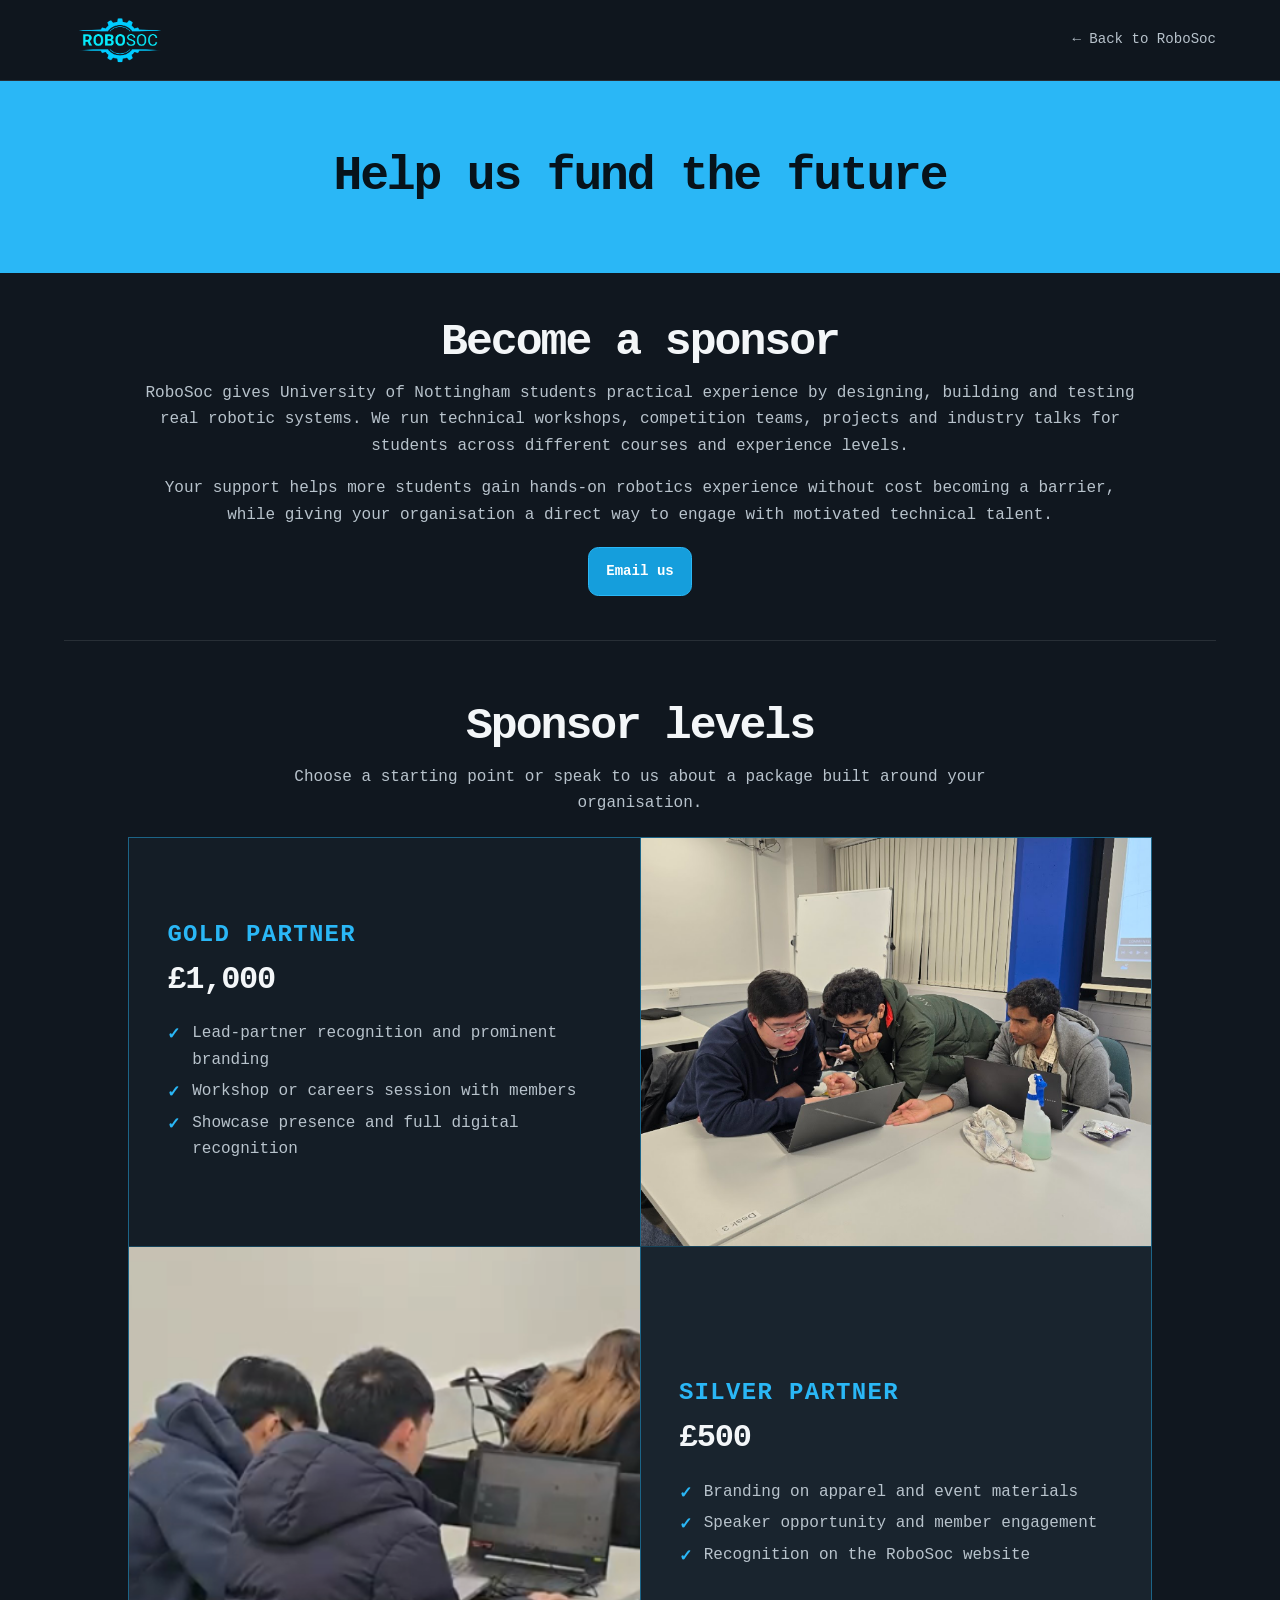
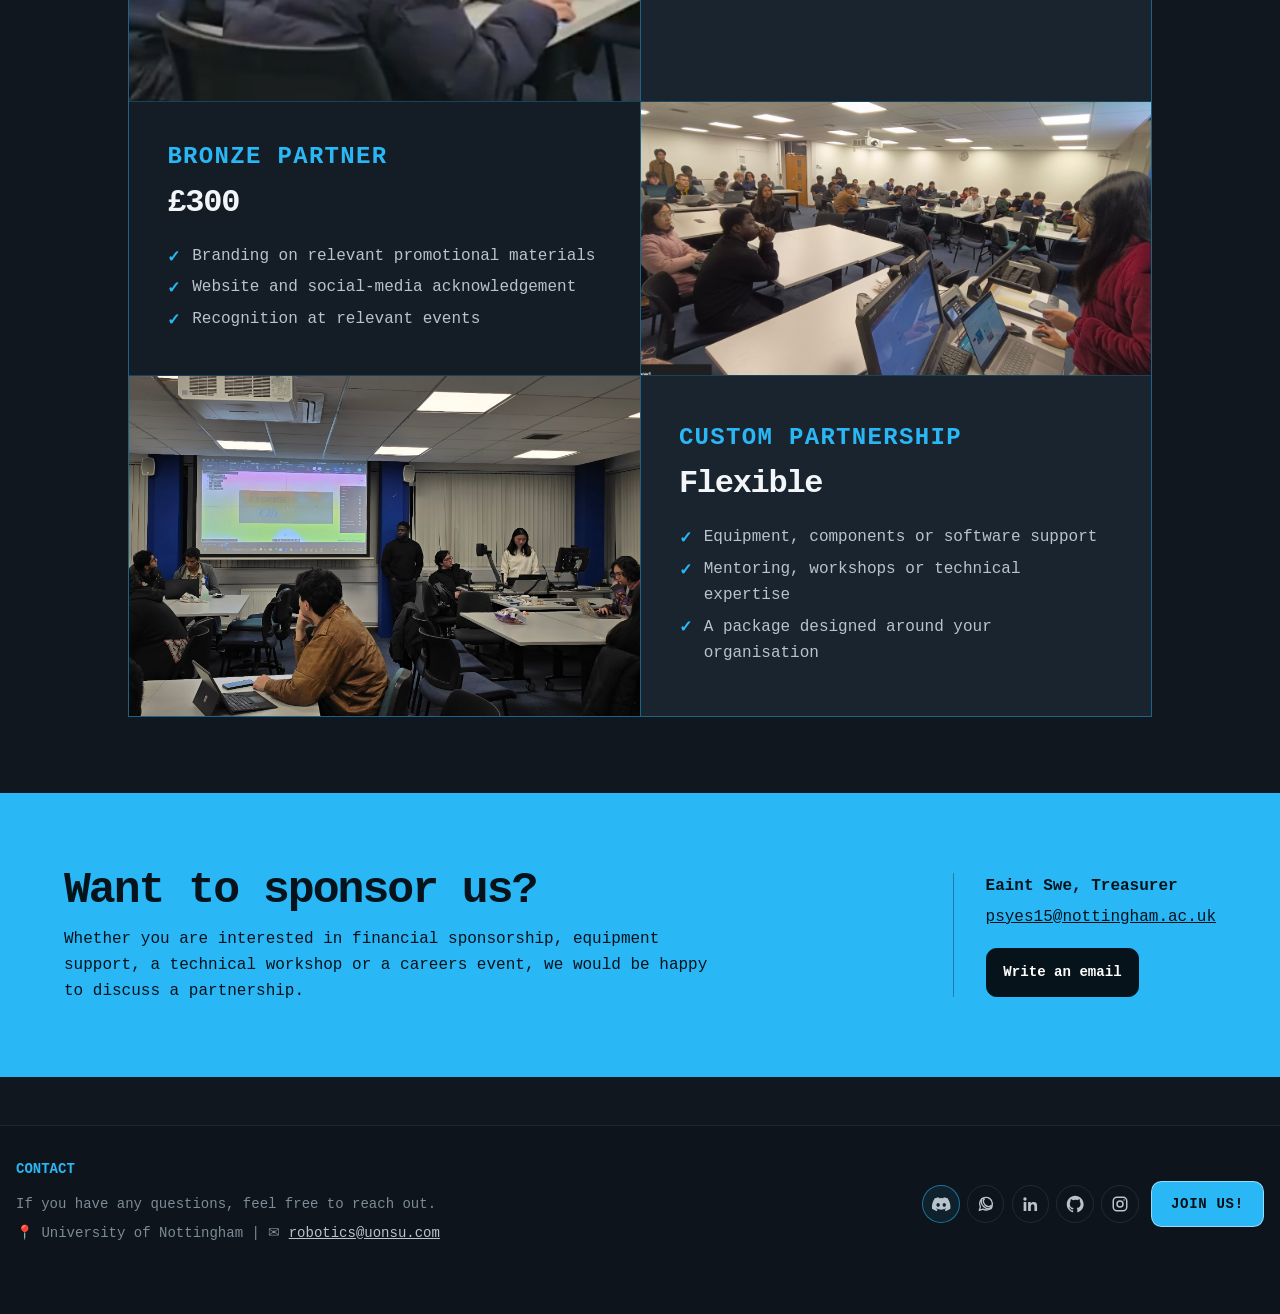
==== sponsor.html @ b11c74c1 "Added further feedback and sponsorship page" ====
<!doctype html>
<html lang="en">
<head>
<meta charset="utf-8"><meta name="viewport" content="width=device-width,initial-scale=1">
<meta name="description" content="Partner with the University of Nottingham Robotics Society and support practical robotics education.">
<title>Sponsor RoboSoc | UoN Robotics Society</title><link rel="icon" href="assets/robosoc-logo-transparent.png" type="image/png"><link rel="stylesheet" href="styles/shared-footer.css">
<style>
:root{color-scheme:dark;--bg:#10171f;--surface:#19242e;--deep:#141d26;--border:rgba(255,255,255,.1);--text:#f3f6f8;--dim:#b8c3cc;--muted:#7d8b96;--cyan:#2ab7f6;--action:#159edc;--soft:rgba(42,183,246,.1)}
*{box-sizing:border-box}html{scroll-behavior:smooth;scroll-padding-top:6rem}body{margin:0;background:var(--bg);color:var(--text);font:16px/1.65 ui-monospace,SFMono-Regular,Menlo,Consolas,monospace;text-rendering:optimizeLegibility}a{color:inherit}img{display:block;max-width:100%}h1,h2,h3,p{margin-top:0}h1,h2,h3{line-height:1.12;text-wrap:balance}h1{margin:0;font-size:clamp(2.45rem,7vw,5rem);letter-spacing:-.065em}h2{margin-bottom:.8rem;font-size:clamp(1.75rem,4vw,2.8rem);letter-spacing:-.045em}h3{font-size:1.15rem}.shell{width:min(72rem,calc(100% - 2rem));margin-inline:auto}.skip{position:fixed;z-index:50;top:-4rem;left:1rem;padding:.65rem 1rem;background:var(--cyan);color:#061018}.skip:focus{top:1rem}a:focus-visible,summary:focus-visible{outline:2px solid var(--cyan);outline-offset:4px}
header{position:sticky;z-index:20;top:0;border-bottom:1px solid var(--border);background:rgba(16,23,31,.95);backdrop-filter:blur(18px)}nav{min-height:5rem;display:flex;align-items:center;justify-content:space-between;gap:1rem}.brand{display:inline-flex;align-items:center;text-decoration:none}.brand img{width:7rem;height:3.7rem;object-fit:cover;transform:scale(1.55)}.nav-actions,.actions{display:flex;flex-wrap:wrap;align-items:center;gap:.7rem}.back{color:var(--dim);text-decoration:none;font-size:.88rem}.back:hover{color:var(--cyan)}
.button{display:inline-flex;min-height:46px;align-items:center;justify-content:center;padding:.74rem 1.05rem;border:1px solid var(--cyan);border-radius:.65rem;background:transparent;color:var(--text);font-size:.88rem;font-weight:900;text-decoration:none;transition:.2s}.button:hover{transform:translateY(-2px);background:var(--soft)}.button--primary{background:var(--action);color:#fff}.button--primary:hover{background:#0c83bb}
.funding{background:var(--cyan);color:#07131b}.funding .shell{display:flex;min-height:clamp(9.5rem,17vw,12rem);align-items:center;justify-content:center;text-align:center}.funding h1{font-size:clamp(2rem,4.5vw,3rem);letter-spacing:-.045em}.intro{display:block;max-width:64rem;padding-block:clamp(2rem,4vw,2.75rem);text-align:center}.intro p{max-width:62rem;margin-inline:auto;color:var(--dim)}.intro .actions{justify-content:center;margin-top:1.2rem}.section-heading{margin-bottom:1.25rem}.section-heading p{max-width:45rem;margin-bottom:0;color:var(--dim)}
.levels{padding-block:clamp(2.75rem,5vw,3.75rem);border-top:1px solid var(--border)}.levels>.section-heading{text-align:center}.levels>.section-heading p{margin-inline:auto}.partner-grid{display:grid;width:min(64rem,100%);margin-inline:auto;overflow:hidden;gap:1px;border:1px solid rgba(42,183,246,.28);background:rgba(42,183,246,.28)}.partner-tier{display:grid;grid-template-columns:repeat(2,minmax(0,1fr));min-height:16rem;gap:1px;background:rgba(42,183,246,.28)}.partner-copy{display:flex;flex-direction:column;justify-content:center;padding:clamp(1.5rem,3vw,2.6rem);background:var(--deep)}.partner-tier:nth-child(even) .partner-copy{background:var(--surface)}.partner-tier:nth-child(even) .partner-image{order:-1}.partner-copy h3{margin:0 0 .35rem;color:var(--cyan);font-size:clamp(1.15rem,2vw,1.5rem);letter-spacing:.055em;text-transform:uppercase}.price{margin:0 0 .85rem;color:var(--text);font-size:clamp(1.5rem,2.7vw,2rem);font-weight:900;letter-spacing:-.04em}.partner-copy ul{margin:0;padding:0;list-style:none;color:var(--dim)}.partner-copy li{position:relative;padding-left:1.55rem}.partner-copy li::before{position:absolute;top:.12em;left:0;color:var(--cyan);content:"✓";font-weight:900}.partner-copy li+li{margin-top:.32rem}.partner-image{min-height:16rem;overflow:hidden;background:#0c141c}.partner-image img{width:100%;height:100%;object-fit:cover}.partner-image--laptops img{transform:scale(1.08)}.partner-image--robot-front img{object-position:center 42%}.partner-image--robot-rear img{object-position:center 48%}
.contact-band{margin-top:1rem;background:var(--cyan);color:#07131b}.contact-inner{display:grid;grid-template-columns:minmax(0,1fr) auto;align-items:center;gap:2rem;padding-block:clamp(2.5rem,6vw,4.5rem)}.contact-inner h2{margin-bottom:.65rem}.contact-inner p{max-width:42rem;margin-bottom:0}.contact-details{min-width:min(100%,26rem);padding-left:2rem;border-left:1px solid rgba(7,19,27,.35)}.contact-details strong,.contact-details>a{display:block}.contact-details>a{width:fit-content;margin-top:.25rem}.contact-details .actions{margin-top:1.1rem}.contact-band .button{border-color:#07131b;color:#07131b}.contact-band .button--primary{background:#07131b;color:#fff}.contact-band .button:hover{background:rgba(7,19,27,.1)}.contact-band .button--primary:hover{background:#172630}
footer{border-top:1px solid var(--border)}.footer-inner{display:flex;align-items:center;justify-content:space-between;gap:1rem;padding:1.6rem 0;color:var(--muted);font-size:.76rem}.footer-inner a{color:var(--dim)}
@media(max-width:820px){.partner-tier{min-height:15rem}.partner-image{min-height:15rem}.contact-inner{grid-template-columns:1fr}.contact-details{padding:1.4rem 0 0;border-top:1px solid rgba(7,19,27,.35);border-left:0}}
@media(max-width:620px){.partner-tier{grid-template-columns:1fr}.partner-tier:nth-child(even) .partner-image{order:0}.partner-image{min-height:12rem}.partner-copy{padding:1.5rem}.partner-copy h3{font-size:1.12rem}.price{font-size:1.55rem}}
@media(max-width:560px){.shell{width:min(100% - 1.25rem,72rem)}nav{min-height:4.5rem}.brand img{width:5.4rem}.back{display:none}.funding .shell{min-height:9rem}.intro{padding-block:2.25rem}.actions .button{width:100%}.levels{padding-block:2.5rem}.contact-details{min-width:0}.footer-inner{align-items:flex-start;flex-direction:column}}
</style>
</head>
<body>
<a class="skip" href="#main">Skip to main content</a>
<header><nav class="shell" aria-label="Sponsorship navigation"><a class="brand" href="index.html" aria-label="RoboSoc home"><img src="assets/robosoc-logo-transparent.png" alt="UoN Robotics Society logo"></a><div class="nav-actions"><a class="back" href="index.html">&larr; Back to RoboSoc</a></div></nav></header>
<main id="main">
<section class="funding" aria-labelledby="page-title"><div class="shell"><h1 id="page-title">Help us fund the future</h1></div></section>
<section class="shell intro" aria-labelledby="intro-title"><h2 id="intro-title">Become a sponsor</h2><p>RoboSoc gives University of Nottingham students practical experience by designing, building and testing real robotic systems. We run technical workshops, competition teams, projects and industry talks for students across different courses and experience levels.</p><p>Your support helps more students gain hands-on robotics experience without cost becoming a barrier, while giving your organisation a direct way to engage with motivated technical talent.</p><div class="actions"><a class="button button--primary" href="mailto:psyes15@nottingham.ac.uk?subject=RoboSoc%20sponsorship%20enquiry">Email us</a></div></section>
<section id="levels" class="shell levels" aria-labelledby="levels-title"><div class="section-heading"><h2 id="levels-title">Sponsor levels</h2><p>Choose a starting point or speak to us about a package built around your organisation.</p></div><div class="partner-grid">
<article class="partner-tier"><div class="partner-copy"><h3>Gold Partner</h3><p class="price">£1,000</p><ul><li>Lead-partner recognition and prominent branding</li><li>Workshop or careers session with members</li><li>Showcase presence and full digital recognition</li></ul></div><div class="partner-image"><img src="assets/sponsor-workshop-team.png" width="822" height="658" loading="lazy" alt="RoboSoc members working together at a technical workshop"></div></article>
<article class="partner-tier"><div class="partner-copy"><h3>Silver Partner</h3><p class="price">£500</p><ul><li>Branding on apparel and event materials</li><li>Speaker opportunity and member engagement</li><li>Recognition on the RoboSoc website</li></ul></div><div class="partner-image partner-image--laptops"><img src="assets/sponsor-workshop-laptops.png" width="420" height="375" loading="lazy" alt="RoboSoc members programming together on laptops"></div></article>
<article class="partner-tier"><div class="partner-copy"><h3>Bronze Partner</h3><p class="price">£300</p><ul><li>Branding on relevant promotional materials</li><li>Website and social-media acknowledgement</li><li>Recognition at relevant events</li></ul></div><div class="partner-image partner-image--robot-front"><img src="assets/sponsor-bronze-workshop.png" width="1276" height="682" loading="lazy" alt="Students attending a RoboSoc workshop in a computer lab"></div></article>
<article class="partner-tier"><div class="partner-copy"><h3>Custom Partnership</h3><p class="price">Flexible</p><ul><li>Equipment, components or software support</li><li>Mentoring, workshops or technical expertise</li><li>A package designed around your organisation</li></ul></div><div class="partner-image partner-image--robot-rear"><img src="assets/sponsor-flexible-workshop.png" width="958" height="639" loading="lazy" alt="RoboSoc members working together during a technical session"></div></article>
</div></section>
<section class="contact-band" aria-labelledby="contact-title"><div class="shell contact-inner"><div><h2 id="contact-title">Want to sponsor us?</h2><p>Whether you are interested in financial sponsorship, equipment support, a technical workshop or a careers event, we would be happy to discuss a partnership.</p></div><div class="contact-details"><strong>Eaint Swe, Treasurer</strong><a href="mailto:psyes15@nottingham.ac.uk">psyes15@nottingham.ac.uk</a><div class="actions"><a class="button button--primary" href="mailto:psyes15@nottingham.ac.uk?subject=RoboSoc%20sponsorship%20enquiry">Write an email</a></div></div></div></section>
</main><footer class="shared-footer" id="contact"><div class="shared-footer__inner"><div class="shared-footer__layout"><div class="shared-footer__copy"><div class="shared-footer__title">CONTACT</div><p>If you have any questions, feel free to reach out.</p><p><span aria-hidden="true">📍</span> <span>University of Nottingham</span> | <span aria-hidden="true">✉</span> <a href="mailto:robotics@uonsu.com">robotics@uonsu.com</a></p></div><div class="shared-footer__actions"><div class="shared-footer__socials" aria-label="RoboSoc social links"><a class="shared-footer__social shared-footer__social--primary" href="https://discord.gg/pT8Kv5G4Uf" target="_blank" rel="noopener" aria-label="Discord"><svg viewBox="0 0 24 24" aria-hidden="true"><path d="M19.636 5.066A18 18 0 0 0 15.097 3.67c-.215.383-.409.778-.582 1.182a17 17 0 0 0-5.036 0A12 12 0 0 0 8.897 3.67 18 18 0 0 0 4.355 5.07C1.483 9.32.704 13.464 1.093 17.549a20 20 0 0 0 5.567 2.795c.451-.606.85-1.25 1.192-1.923a12 12 0 0 1-1.877-.896l.46-.346a13 13 0 0 0 11.13 0l.46.346c-.599.354-1.228.655-1.881.898.343.673.742 1.316 1.192 1.921a20 20 0 0 0 5.57-2.793c.457-4.738-.78-8.844-3.27-12.485M8.345 15.037c-1.085 0-1.981-.985-1.981-2.196s.865-2.205 1.978-2.205 2.002.994 1.983 2.205-.874 2.196-1.98 2.196m7.31 0c-1.087 0-1.98-.985-1.98-2.196s.865-2.205 1.98-2.205 1.996.994 1.977 2.205-.872 2.196-1.977 2.196"/></svg></a><a class="shared-footer__social" href="https://chat.whatsapp.com/CIVoRgM0yKe0W280iibwoX" target="_blank" rel="noopener" aria-label="WhatsApp"><svg viewBox="0 0 24 24" aria-hidden="true"><path d="M20.5 3.5A11.8 11.8 0 0 0 2.1 17.7L1 22l4.4-1.1A11.8 11.8 0 1 0 20.5 3.5M12 20a8 8 0 0 1-4.1-1.1l-.3-.2-2.6.7.7-2.5-.2-.4A8 8 0 1 1 12 20m4.4-6c-.2-.1-1.4-.7-1.7-.8s-.4-.1-.6.1-.6.8-.8 1-.3.2-.5.1a6.6 6.6 0 0 1-3.2-2.8c-.2-.4.2-.4.6-1.3.1-.2 0-.4 0-.5l-.8-1.9c-.2-.5-.4-.4-.6-.4h-.5c-.2 0-.5.1-.7.3-.3.3-1 1-1 2.4s1 2.8 1.2 3a10.6 10.6 0 0 0 4.1 3.6c1.5.6 2 .7 2.7.6.9-.1 1.4-.7 1.6-1.3.2-.6.2-1.1.1-1.3 0-.2-.2-.2-.4-.3"/></svg></a><a class="shared-footer__social" href="https://www.linkedin.com/company/uon-robotics-society-uk" target="_blank" rel="noopener" aria-label="LinkedIn"><svg viewBox="0 0 24 24" aria-hidden="true"><path d="M9.292 9.292h3.31v1.687h.036c.505-.91 1.995-1.834 3.838-1.834C20.013 9.145 21 11.023 21 14.502V21h-3.512v-5.858c0-1.557-.622-2.923-2.076-2.923-1.766 0-2.608 1.195-2.608 3.157V21H9.292zM3.438 21H6.95V9.292H3.438zM7.39 5.194a2.195 2.195 0 1 1-4.39 0 2.195 2.195 0 0 1 4.39 0"/></svg></a><a class="shared-footer__social" href="https://github.com/Robotics-Society-UoN" target="_blank" rel="noopener" aria-label="GitHub"><svg viewBox="0 0 24 24" aria-hidden="true"><path d="M12.009 1C5.92 1 1 5.958 1 12.091c0 4.903 3.153 9.053 7.528 10.521.547.11.747-.238.747-.532 0-.257-.018-1.138-.018-2.057-3.063.661-3.7-1.322-3.7-1.322-.492-1.285-1.222-1.616-1.222-1.616-1.002-.679.073-.679.073-.679 1.112.074 1.696 1.139 1.696 1.139.984 1.689 2.57 1.211 3.207.918.091-.717.383-1.212.693-1.488-2.442-.257-5.012-1.212-5.012-5.472 0-1.212.437-2.203 1.13-2.974-.11-.276-.492-1.414.11-2.938 0 0 .929-.294 3.025 1.138A10.5 10.5 0 0 1 12.009 6.36c.93 0 1.877.129 2.752.368 2.096-1.432 3.026-1.138 3.026-1.138.602 1.524.219 2.662.11 2.938.71.77 1.129 1.762 1.129 2.974 0 4.26-2.57 5.197-5.03 5.472.4.349.747 1.01.747 2.057 0 1.487-.018 2.68-.018 3.047 0 .294.2.643.747.533C19.847 21.143 23 16.994 23 12.09 23.018 5.958 18.079 1 12.009 1"/></svg></a><a class="shared-footer__social" href="https://www.instagram.com/uon_robotics_society/" target="_blank" rel="noopener" aria-label="Instagram"><svg viewBox="0 0 24 24" aria-hidden="true"><path d="M12 2c-2.709 0-3.059 0-4.131.056-.83.016-1.65.173-2.427.463-.654.26-1.207.598-1.772 1.163-.553.553-.903 1.106-1.151 1.772-.248.632-.417 1.354-.463 2.426C2.011 8.94 2 9.28 2 12c0 2.709 0 3.047.056 4.12.046 1.072.226 1.806.463 2.438.26.654.598 1.207 1.151 1.772.565.553 1.118.903 1.772 1.151.643.248 1.366.417 2.427.463C8.94 21.989 9.28 22 12 22c2.709 0 3.047 0 4.12-.056 1.06-.046 1.794-.226 2.426-.463a5.5 5.5 0 0 0 1.772-1.151c.565-.565.903-1.129 1.152-1.772.248-.643.417-1.366.474-2.438C21.989 15.06 22 14.72 22 12c0-2.709-.011-3.047-.056-4.12a7.5 7.5 0 0 0-.474-2.426 5.5 5.5 0 0 0-1.152-1.772c-.564-.565-1.106-.903-1.772-1.163a7.5 7.5 0 0 0-2.426-.451C15.047 2.011 14.709 2 12 2m0 4.865a5.135 5.135 0 1 0 0 10.27 5.135 5.135 0 0 0 0-10.27m0 8.465a3.33 3.33 0 1 1 0-6.66 3.33 3.33 0 0 1 0 6.66m6.535-8.669a1.196 1.196 0 1 1-2.393 0 1.196 1.196 0 0 1 2.393 0"/></svg></a></div><a class="shared-footer__join" href="https://su.nottingham.ac.uk/shop/product/24959-RB-1YEARmembership" target="_blank" rel="noopener">JOIN US!</a></div></div></div></footer>
</body></html>
---- styles/shared-footer.css ----
.shared-footer {
  margin-top: 3rem;
  padding: 0;
  border-top: 1px solid rgba(255, 255, 255, .085);
  background: #0d141b;
  color: #b8c3cc;
  font-size: .875rem;
}
.shared-footer__inner { width: min(80rem, calc(100% - 2rem)); margin-inline: auto; padding: 2rem 0; }
.shared-footer__layout { display: flex; align-items: center; justify-content: space-between; gap: 1.5rem; margin-bottom: 2rem; }
.shared-footer__copy { max-width: 46rem; }
.shared-footer__title { margin-bottom: .75rem; color: #2ab7f6; font-weight: 800; }
.shared-footer p { margin: 0 0 .35rem; color: #7d8b96; }
.shared-footer a { color: #b8c3cc; }
.shared-footer a:hover { color: #f3f6f8; }
.shared-footer__actions { display: flex; align-items: center; justify-content: flex-end; gap: .75rem; margin-left: auto; }
.shared-footer__socials { display: flex; align-items: center; gap: .45rem; }
.shared-footer__social {
  display: inline-grid;
  width: 2.35rem;
  height: 2.35rem;
  flex: 0 0 auto;
  place-items: center;
  border: 1px solid rgba(255, 255, 255, .085);
  border-radius: 999px;
  color: #b8c3cc;
  text-decoration: none;
}
.shared-footer__social:hover { border-color: #2ab7f6; color: #2ab7f6; }
.shared-footer__social--primary { border-color: rgba(42, 183, 246, .55); background: rgba(42, 183, 246, .08); color: #2ab7f6; }
.shared-footer__social svg { width: 1.15rem; height: 1.15rem; fill: currentColor; }
.shared-footer__social[aria-label="Discord"] svg { transform: scale(1.1); transform-origin: center; }
.shared-footer__social[aria-label="Instagram"] svg,
.shared-footer__social[aria-label="WhatsApp"] svg { display: none; }
.shared-footer__social[aria-label="Instagram"]::before,
.shared-footer__social[aria-label="WhatsApp"]::before {
  width: 1.15rem;
  height: 1.15rem;
  background: currentColor;
  content: "";
  mask-position: center;
  mask-repeat: no-repeat;
  mask-size: contain;
}
.shared-footer__social[aria-label="Instagram"]::before {
  mask-image: url("data:image/svg+xml,%3Csvg xmlns='http://www.w3.org/2000/svg' viewBox='0 0 24 24' fill='none' stroke='black' stroke-width='2' stroke-linecap='round' stroke-linejoin='round'%3E%3Crect x='3' y='3' width='18' height='18' rx='5'/%3E%3Ccircle cx='12' cy='12' r='4'/%3E%3Ccircle cx='17.4' cy='6.6' r='1' fill='black' stroke='none'/%3E%3C/svg%3E");
}
.shared-footer__social[aria-label="WhatsApp"]::before {
  mask-image: url("data:image/svg+xml,%3Csvg xmlns='http://www.w3.org/2000/svg' viewBox='0 0 24 24' fill='none' stroke='black' stroke-width='1.8' stroke-linecap='round' stroke-linejoin='round'%3E%3Cpath d='M20.5 11.5a8.5 8.5 0 0 1-12.6 7.4L3 20.5l1.6-4.7a8.5 8.5 0 1 1 15.9-4.3Z'/%3E%3Cpath d='M8.2 7.4c.6 4.6 3.8 7.8 8.4 8.4l1.3-1.4 2 1c-.3 2-1.5 3.1-3.5 3.1A10.9 10.9 0 0 1 5.5 7.6c0-2 1.1-3.2 3.1-3.5l1 2-1.4 1.3Z'/%3E%3C/svg%3E");
}
.shared-footer__join {
  display: inline-flex;
  min-height: 44px;
  align-items: center;
  justify-content: center;
  padding: .65rem 1.2rem;
  border: 1px solid rgba(255, 255, 255, .5);
  border-radius: .65rem;
  background: #2ab7f6;
  color: #031116 !important;
  font-weight: 800;
  letter-spacing: .05em;
  text-decoration: none;
}
.shared-footer__join:hover { background: #129bd9; color: #031116 !important; }
@media (max-width: 800px) {
  .shared-footer__layout { align-items: flex-start; flex-direction: column; }
  .shared-footer__actions { width: 100%; flex-wrap: wrap; justify-content: flex-end; }
}
@media (max-width: 480px) {
  .shared-footer__inner { width: min(100% - 1.5rem, 80rem); }
  .shared-footer__actions { align-items: flex-end; flex-direction: column; }
  .shared-footer__join { width: 100%; }
}
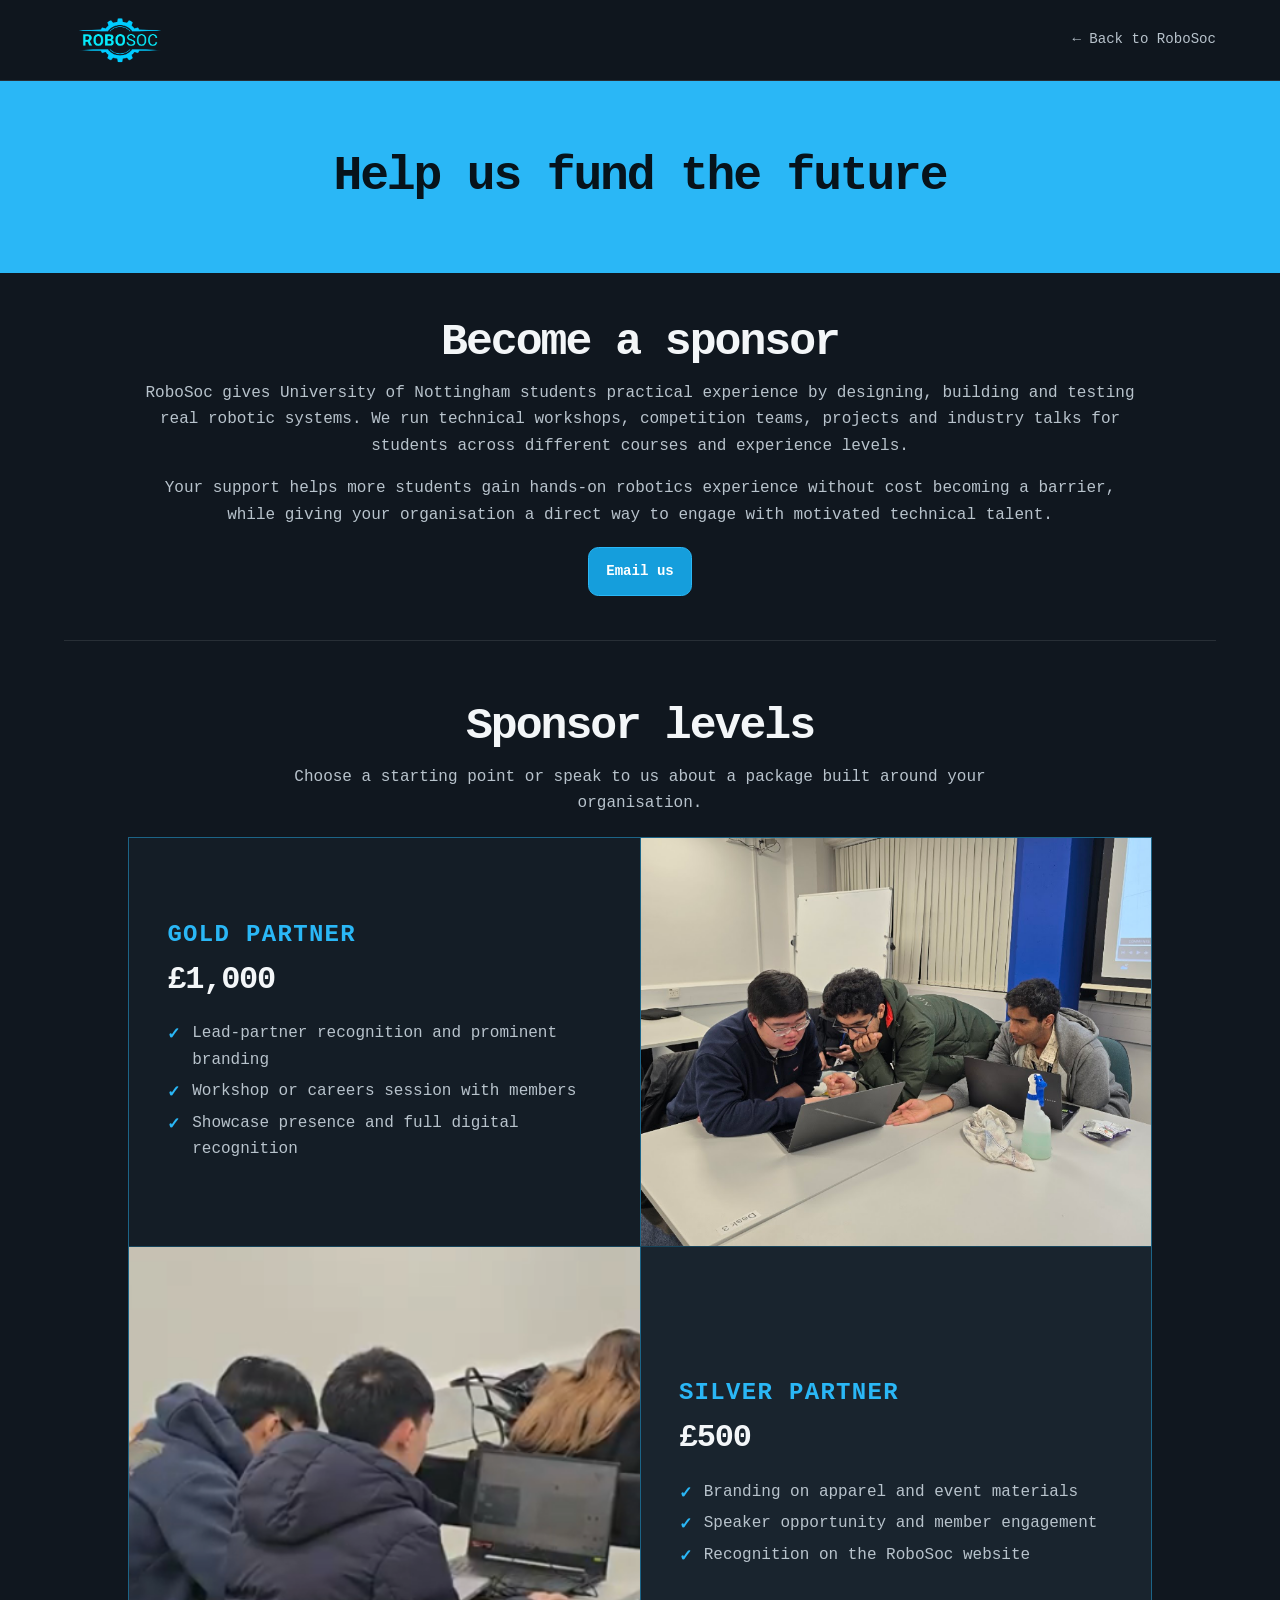
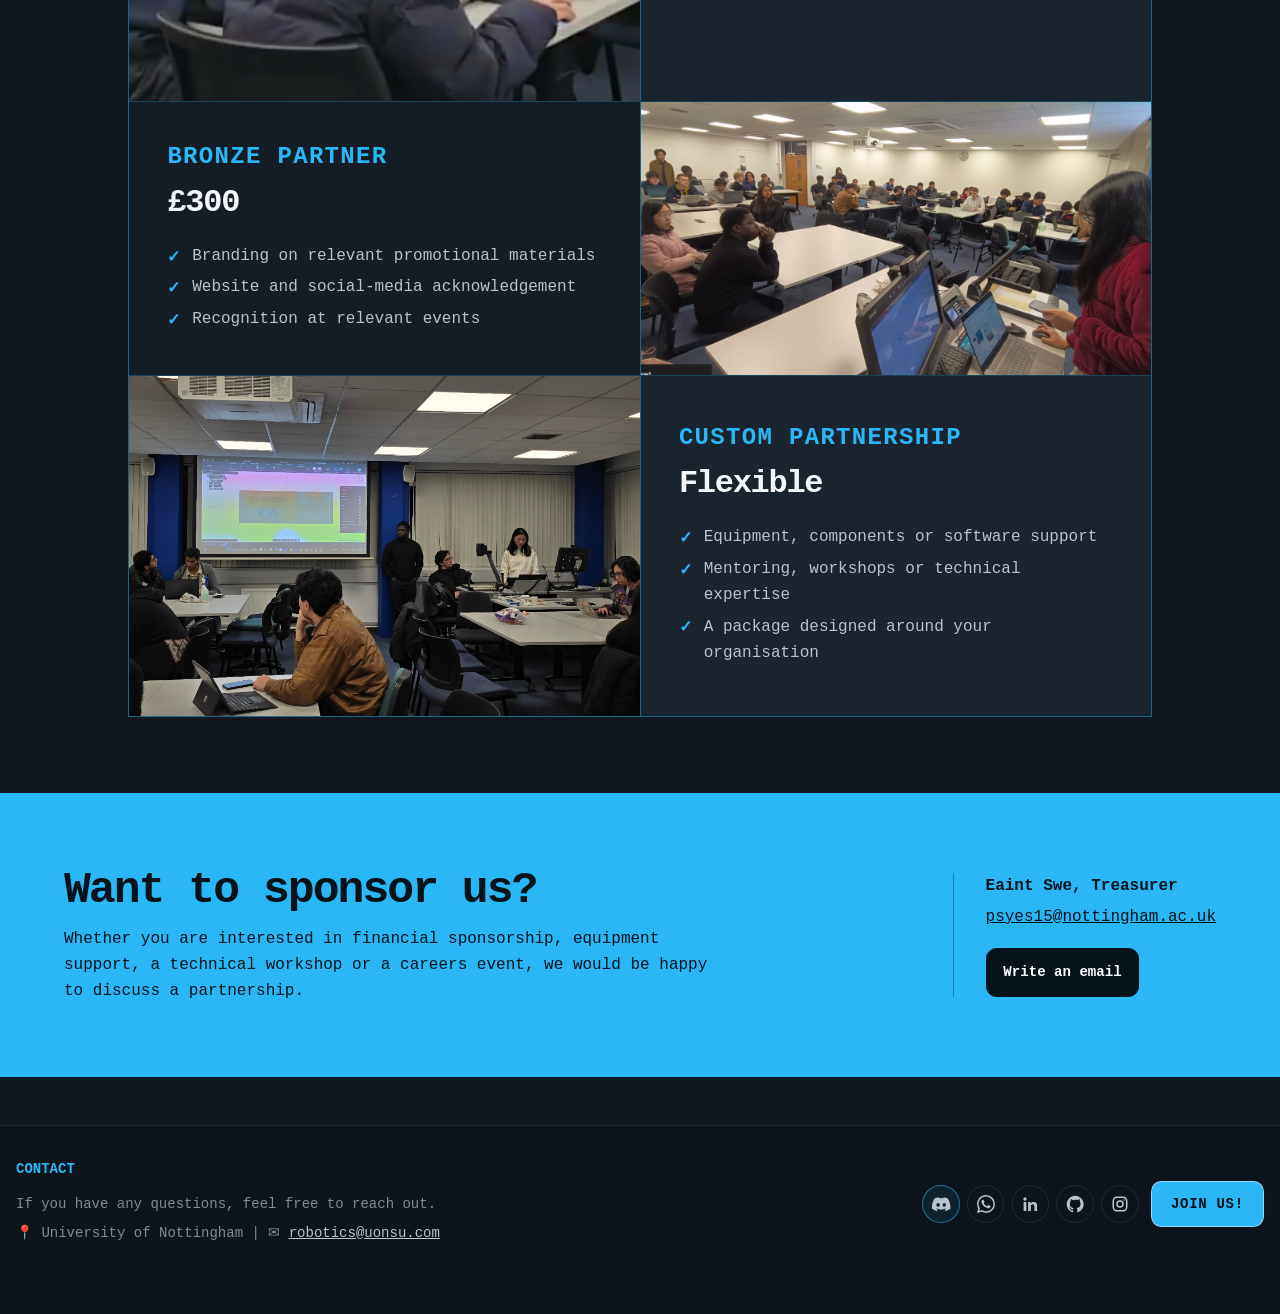
==== commit bf81daa1: "Link sponsor email actions" ====
--- a/sponsor.html
+++ b/sponsor.html
@@ -23,13 +23,13 @@
 <header><nav class="shell" aria-label="Sponsorship navigation"><a class="brand" href="index.html" aria-label="RoboSoc home"><img src="assets/robosoc-logo-transparent.png" alt="UoN Robotics Society logo"></a><div class="nav-actions"><a class="back" href="index.html">&larr; Back to RoboSoc</a></div></nav></header>
 <main id="main">
 <section class="funding" aria-labelledby="page-title"><div class="shell"><h1 id="page-title">Help us fund the future</h1></div></section>
-<section class="shell intro" aria-labelledby="intro-title"><h2 id="intro-title">Become a sponsor</h2><p>RoboSoc gives University of Nottingham students practical experience by designing, building and testing real robotic systems. We run technical workshops, competition teams, projects and industry talks for students across different courses and experience levels.</p><p>Your support helps more students gain hands-on robotics experience without cost becoming a barrier, while giving your organisation a direct way to engage with motivated technical talent.</p><div class="actions"><a class="button button--primary" href="mailto:psyes15@nottingham.ac.uk?subject=RoboSoc%20sponsorship%20enquiry">Email us</a></div></section>
+<section class="shell intro" aria-labelledby="intro-title"><h2 id="intro-title">Become a sponsor</h2><p>RoboSoc gives University of Nottingham students practical experience by designing, building and testing real robotic systems. We run technical workshops, competition teams, projects and industry talks for students across different courses and experience levels.</p><p>Your support helps more students gain hands-on robotics experience without cost becoming a barrier, while giving your organisation a direct way to engage with motivated technical talent.</p><div class="actions"><a class="button button--primary" href="mailto:psyes15@nottingham.ac.uk" aria-label="Email psyes15@nottingham.ac.uk">Email us</a></div></section>
 <section id="levels" class="shell levels" aria-labelledby="levels-title"><div class="section-heading"><h2 id="levels-title">Sponsor levels</h2><p>Choose a starting point or speak to us about a package built around your organisation.</p></div><div class="partner-grid">
 <article class="partner-tier"><div class="partner-copy"><h3>Gold Partner</h3><p class="price">£1,000</p><ul><li>Lead-partner recognition and prominent branding</li><li>Workshop or careers session with members</li><li>Showcase presence and full digital recognition</li></ul></div><div class="partner-image"><img src="assets/sponsor-workshop-team.png" width="822" height="658" loading="lazy" alt="RoboSoc members working together at a technical workshop"></div></article>
 <article class="partner-tier"><div class="partner-copy"><h3>Silver Partner</h3><p class="price">£500</p><ul><li>Branding on apparel and event materials</li><li>Speaker opportunity and member engagement</li><li>Recognition on the RoboSoc website</li></ul></div><div class="partner-image partner-image--laptops"><img src="assets/sponsor-workshop-laptops.png" width="420" height="375" loading="lazy" alt="RoboSoc members programming together on laptops"></div></article>
 <article class="partner-tier"><div class="partner-copy"><h3>Bronze Partner</h3><p class="price">£300</p><ul><li>Branding on relevant promotional materials</li><li>Website and social-media acknowledgement</li><li>Recognition at relevant events</li></ul></div><div class="partner-image partner-image--robot-front"><img src="assets/sponsor-bronze-workshop.png" width="1276" height="682" loading="lazy" alt="Students attending a RoboSoc workshop in a computer lab"></div></article>
 <article class="partner-tier"><div class="partner-copy"><h3>Custom Partnership</h3><p class="price">Flexible</p><ul><li>Equipment, components or software support</li><li>Mentoring, workshops or technical expertise</li><li>A package designed around your organisation</li></ul></div><div class="partner-image partner-image--robot-rear"><img src="assets/sponsor-flexible-workshop.png" width="958" height="639" loading="lazy" alt="RoboSoc members working together during a technical session"></div></article>
 </div></section>
-<section class="contact-band" aria-labelledby="contact-title"><div class="shell contact-inner"><div><h2 id="contact-title">Want to sponsor us?</h2><p>Whether you are interested in financial sponsorship, equipment support, a technical workshop or a careers event, we would be happy to discuss a partnership.</p></div><div class="contact-details"><strong>Eaint Swe, Treasurer</strong><a href="mailto:psyes15@nottingham.ac.uk">psyes15@nottingham.ac.uk</a><div class="actions"><a class="button button--primary" href="mailto:psyes15@nottingham.ac.uk?subject=RoboSoc%20sponsorship%20enquiry">Write an email</a></div></div></div></section>
+<section class="contact-band" aria-labelledby="contact-title"><div class="shell contact-inner"><div><h2 id="contact-title">Want to sponsor us?</h2><p>Whether you are interested in financial sponsorship, equipment support, a technical workshop or a careers event, we would be happy to discuss a partnership.</p></div><div class="contact-details"><strong>Eaint Swe, Treasurer</strong><a href="mailto:psyes15@nottingham.ac.uk">psyes15@nottingham.ac.uk</a><div class="actions"><a class="button button--primary" href="mailto:psyes15@nottingham.ac.uk" aria-label="Email psyes15@nottingham.ac.uk">Write an email</a></div></div></div></section>
 </main><footer class="shared-footer" id="contact"><div class="shared-footer__inner"><div class="shared-footer__layout"><div class="shared-footer__copy"><div class="shared-footer__title">CONTACT</div><p>If you have any questions, feel free to reach out.</p><p><span aria-hidden="true">📍</span> <span>University of Nottingham</span> | <span aria-hidden="true">✉</span> <a href="mailto:robotics@uonsu.com">robotics@uonsu.com</a></p></div><div class="shared-footer__actions"><div class="shared-footer__socials" aria-label="RoboSoc social links"><a class="shared-footer__social shared-footer__social--primary" href="https://discord.gg/pT8Kv5G4Uf" target="_blank" rel="noopener" aria-label="Discord"><svg viewBox="0 0 24 24" aria-hidden="true"><path d="M19.636 5.066A18 18 0 0 0 15.097 3.67c-.215.383-.409.778-.582 1.182a17 17 0 0 0-5.036 0A12 12 0 0 0 8.897 3.67 18 18 0 0 0 4.355 5.07C1.483 9.32.704 13.464 1.093 17.549a20 20 0 0 0 5.567 2.795c.451-.606.85-1.25 1.192-1.923a12 12 0 0 1-1.877-.896l.46-.346a13 13 0 0 0 11.13 0l.46.346c-.599.354-1.228.655-1.881.898.343.673.742 1.316 1.192 1.921a20 20 0 0 0 5.57-2.793c.457-4.738-.78-8.844-3.27-12.485M8.345 15.037c-1.085 0-1.981-.985-1.981-2.196s.865-2.205 1.978-2.205 2.002.994 1.983 2.205-.874 2.196-1.98 2.196m7.31 0c-1.087 0-1.98-.985-1.98-2.196s.865-2.205 1.98-2.205 1.996.994 1.977 2.205-.872 2.196-1.977 2.196"/></svg></a><a class="shared-footer__social" href="https://chat.whatsapp.com/CIVoRgM0yKe0W280iibwoX" target="_blank" rel="noopener" aria-label="WhatsApp"><svg viewBox="0 0 24 24" aria-hidden="true"><path d="M20.5 3.5A11.8 11.8 0 0 0 2.1 17.7L1 22l4.4-1.1A11.8 11.8 0 1 0 20.5 3.5M12 20a8 8 0 0 1-4.1-1.1l-.3-.2-2.6.7.7-2.5-.2-.4A8 8 0 1 1 12 20m4.4-6c-.2-.1-1.4-.7-1.7-.8s-.4-.1-.6.1-.6.8-.8 1-.3.2-.5.1a6.6 6.6 0 0 1-3.2-2.8c-.2-.4.2-.4.6-1.3.1-.2 0-.4 0-.5l-.8-1.9c-.2-.5-.4-.4-.6-.4h-.5c-.2 0-.5.1-.7.3-.3.3-1 1-1 2.4s1 2.8 1.2 3a10.6 10.6 0 0 0 4.1 3.6c1.5.6 2 .7 2.7.6.9-.1 1.4-.7 1.6-1.3.2-.6.2-1.1.1-1.3 0-.2-.2-.2-.4-.3"/></svg></a><a class="shared-footer__social" href="https://www.linkedin.com/company/uon-robotics-society-uk" target="_blank" rel="noopener" aria-label="LinkedIn"><svg viewBox="0 0 24 24" aria-hidden="true"><path d="M9.292 9.292h3.31v1.687h.036c.505-.91 1.995-1.834 3.838-1.834C20.013 9.145 21 11.023 21 14.502V21h-3.512v-5.858c0-1.557-.622-2.923-2.076-2.923-1.766 0-2.608 1.195-2.608 3.157V21H9.292zM3.438 21H6.95V9.292H3.438zM7.39 5.194a2.195 2.195 0 1 1-4.39 0 2.195 2.195 0 0 1 4.39 0"/></svg></a><a class="shared-footer__social" href="https://github.com/Robotics-Society-UoN" target="_blank" rel="noopener" aria-label="GitHub"><svg viewBox="0 0 24 24" aria-hidden="true"><path d="M12.009 1C5.92 1 1 5.958 1 12.091c0 4.903 3.153 9.053 7.528 10.521.547.11.747-.238.747-.532 0-.257-.018-1.138-.018-2.057-3.063.661-3.7-1.322-3.7-1.322-.492-1.285-1.222-1.616-1.222-1.616-1.002-.679.073-.679.073-.679 1.112.074 1.696 1.139 1.696 1.139.984 1.689 2.57 1.211 3.207.918.091-.717.383-1.212.693-1.488-2.442-.257-5.012-1.212-5.012-5.472 0-1.212.437-2.203 1.13-2.974-.11-.276-.492-1.414.11-2.938 0 0 .929-.294 3.025 1.138A10.5 10.5 0 0 1 12.009 6.36c.93 0 1.877.129 2.752.368 2.096-1.432 3.026-1.138 3.026-1.138.602 1.524.219 2.662.11 2.938.71.77 1.129 1.762 1.129 2.974 0 4.26-2.57 5.197-5.03 5.472.4.349.747 1.01.747 2.057 0 1.487-.018 2.68-.018 3.047 0 .294.2.643.747.533C19.847 21.143 23 16.994 23 12.09 23.018 5.958 18.079 1 12.009 1"/></svg></a><a class="shared-footer__social" href="https://www.instagram.com/uon_robotics_society/" target="_blank" rel="noopener" aria-label="Instagram"><svg viewBox="0 0 24 24" aria-hidden="true"><path d="M12 2c-2.709 0-3.059 0-4.131.056-.83.016-1.65.173-2.427.463-.654.26-1.207.598-1.772 1.163-.553.553-.903 1.106-1.151 1.772-.248.632-.417 1.354-.463 2.426C2.011 8.94 2 9.28 2 12c0 2.709 0 3.047.056 4.12.046 1.072.226 1.806.463 2.438.26.654.598 1.207 1.151 1.772.565.553 1.118.903 1.772 1.151.643.248 1.366.417 2.427.463C8.94 21.989 9.28 22 12 22c2.709 0 3.047 0 4.12-.056 1.06-.046 1.794-.226 2.426-.463a5.5 5.5 0 0 0 1.772-1.151c.565-.565.903-1.129 1.152-1.772.248-.643.417-1.366.474-2.438C21.989 15.06 22 14.72 22 12c0-2.709-.011-3.047-.056-4.12a7.5 7.5 0 0 0-.474-2.426 5.5 5.5 0 0 0-1.152-1.772c-.564-.565-1.106-.903-1.772-1.163a7.5 7.5 0 0 0-2.426-.451C15.047 2.011 14.709 2 12 2m0 4.865a5.135 5.135 0 1 0 0 10.27 5.135 5.135 0 0 0 0-10.27m0 8.465a3.33 3.33 0 1 1 0-6.66 3.33 3.33 0 0 1 0 6.66m6.535-8.669a1.196 1.196 0 1 1-2.393 0 1.196 1.196 0 0 1 2.393 0"/></svg></a></div><a class="shared-footer__join" href="https://su.nottingham.ac.uk/shop/product/24959-RB-1YEARmembership" target="_blank" rel="noopener">JOIN US!</a></div></div></div></footer>
 </body></html>
--- a/styles/shared-footer.css
+++ b/styles/shared-footer.css
@@ -46,7 +46,7 @@
   mask-image: url("data:image/svg+xml,%3Csvg xmlns='http://www.w3.org/2000/svg' viewBox='0 0 24 24' fill='none' stroke='black' stroke-width='2' stroke-linecap='round' stroke-linejoin='round'%3E%3Crect x='3' y='3' width='18' height='18' rx='5'/%3E%3Ccircle cx='12' cy='12' r='4'/%3E%3Ccircle cx='17.4' cy='6.6' r='1' fill='black' stroke='none'/%3E%3C/svg%3E");
 }
 .shared-footer__social[aria-label="WhatsApp"]::before {
-  mask-image: url("data:image/svg+xml,%3Csvg xmlns='http://www.w3.org/2000/svg' viewBox='0 0 24 24' fill='none' stroke='black' stroke-width='1.8' stroke-linecap='round' stroke-linejoin='round'%3E%3Cpath d='M20.5 11.5a8.5 8.5 0 0 1-12.6 7.4L3 20.5l1.6-4.7a8.5 8.5 0 1 1 15.9-4.3Z'/%3E%3Cpath d='M8.2 7.4c.6 4.6 3.8 7.8 8.4 8.4l1.3-1.4 2 1c-.3 2-1.5 3.1-3.5 3.1A10.9 10.9 0 0 1 5.5 7.6c0-2 1.1-3.2 3.1-3.5l1 2-1.4 1.3Z'/%3E%3C/svg%3E");
+  mask-image: url("data:image/svg+xml,%3Csvg xmlns='http://www.w3.org/2000/svg' viewBox='0 0 16 16'%3E%3Cpath d='M13.601 2.326A7.85 7.85 0 0 0 7.994 0C3.627 0 .068 3.558.064 7.926c0 1.399.366 2.76 1.057 3.965L0 16l4.204-1.102a7.9 7.9 0 0 0 3.79.965h.004c4.368 0 7.926-3.558 7.93-7.93A7.9 7.9 0 0 0 13.6 2.326zM7.994 14.521a6.6 6.6 0 0 1-3.356-.92l-.24-.144-2.494.654.666-2.433-.156-.251a6.56 6.56 0 0 1-1.007-3.505c0-3.626 2.957-6.584 6.591-6.584a6.56 6.56 0 0 1 4.66 1.931 6.56 6.56 0 0 1 1.928 4.66c-.004 3.639-2.961 6.592-6.592 6.592m3.615-4.934c-.197-.099-1.17-.578-1.353-.646-.182-.065-.315-.099-.445.099-.133.197-.513.646-.627.775-.114.133-.232.148-.43.05-.197-.1-.836-.308-1.592-.985-.59-.525-.985-1.175-1.103-1.372-.114-.198-.011-.304.088-.403.087-.088.197-.232.296-.346.1-.114.133-.198.198-.33.065-.134.034-.248-.015-.347-.05-.099-.445-1.076-.612-1.47-.16-.389-.323-.335-.445-.34-.114-.007-.247-.007-.38-.007a.73.73 0 0 0-.529.247c-.182.198-.691.677-.691 1.654s.71 1.916.81 2.049c.098.133 1.394 2.132 3.383 2.992.47.205.84.326 1.129.418.475.152.904.129 1.246.08.38-.058 1.171-.48 1.338-.943.164-.464.164-.86.114-.943-.049-.084-.182-.133-.38-.232'/%3E%3C/svg%3E");
 }
 .shared-footer__join {
   display: inline-flex;
